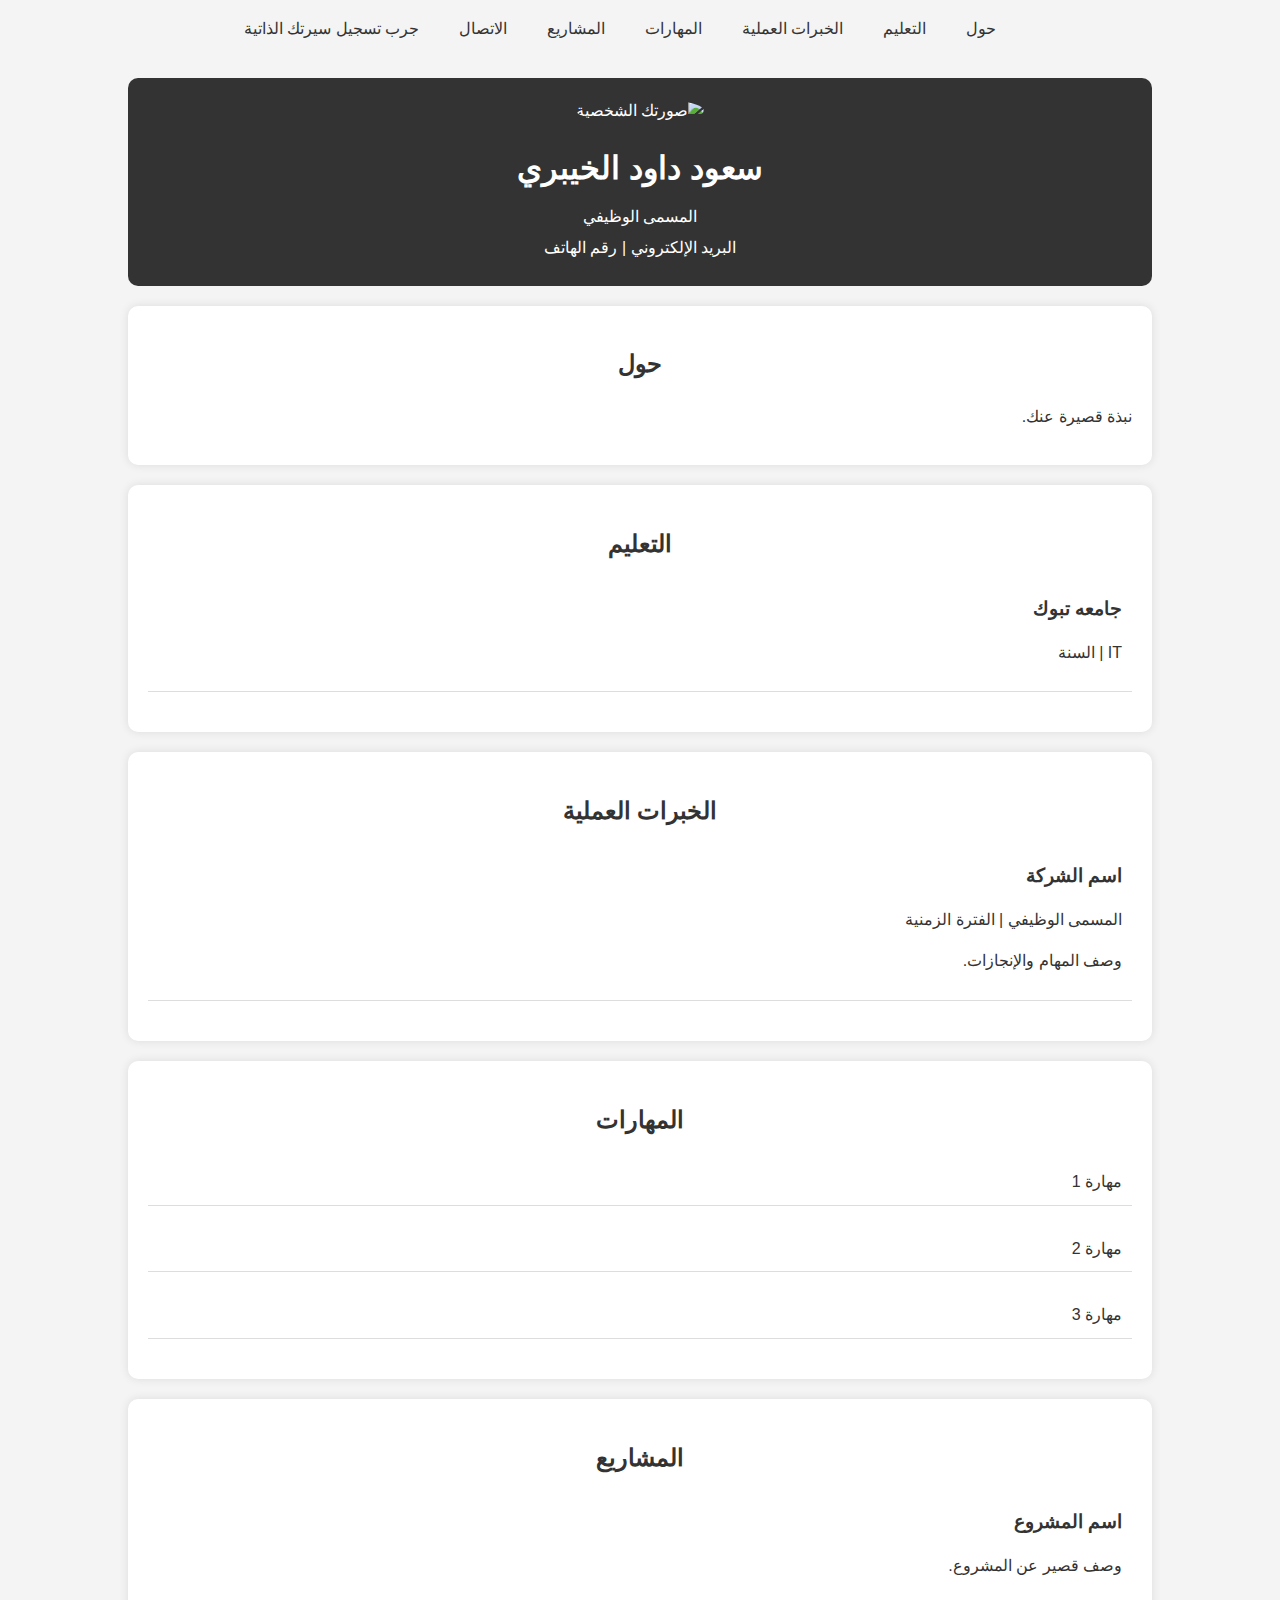
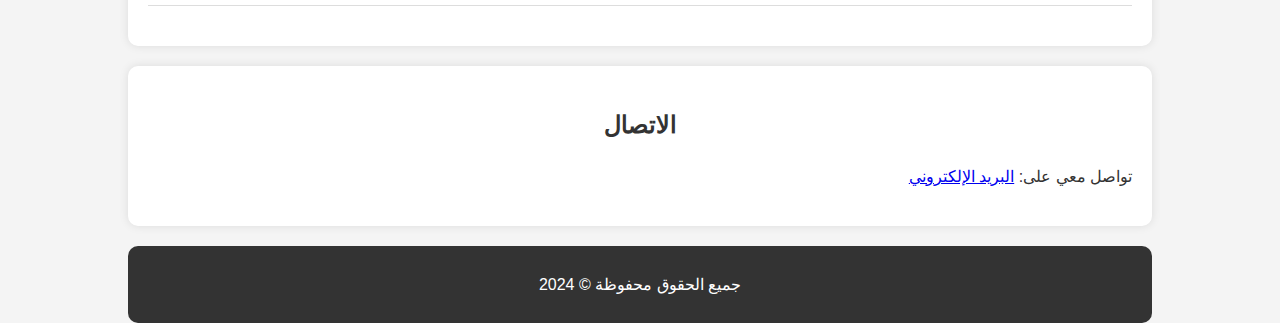
==== cv.html @ 742e63de "Add files via upload" ====
<!DOCTYPE html>
<html lang="ar">
<head>
    <meta charset="UTF-8">
    <meta name="viewport" content="width=device-width, initial-scale=1.0">
    <title>السيرة الذاتية</title>
    <link rel="stylesheet" href="cv.css">
    <link rel="stylesheet" href="https://cdnjs.cloudflare.com/ajax/libs/aos/2.3.4/aos.css">
</head>
<body>
    <button id="navToggle">قائمة التنقل</button>
    <nav id="navMenu">
        <ul>
            <li><a href="#about">حول</a></li>
            <li><a href="#education">التعليم</a></li>
            <li><a href="#experience">الخبرات العملية</a></li>
            <li><a href="#skills">المهارات</a></li>
            <li><a href="#projects">المشاريع</a></li>
            <li><a href="#contact">الاتصال</a></li>
            <li><a href="submit_cv.html" onclick="return confirm('هل تريد الانتقال إلى صفحة تسجيل السيرة الذاتية؟')">جرب تسجيل سيرتك الذاتية</a></li>

        </ul>
    </nav>
    <div class="container">
        <header class="header" data-aos="fade-down">
            <img src="your-photo.jpg" alt="صورتك الشخصية" class="profile-pic">
            <h1 id="name">سعود داود الخيبري</h1>
            <p id="jobTitle">المسمى الوظيفي</p>
            <p id="contactInfo">البريد الإلكتروني | رقم الهاتف</p>
        </header>
        <section id="about" class="about" data-aos="fade-up">
            <h2>حول</h2>
            <p id="aboutText">نبذة قصيرة عنك.</p>
        </section>
        <section id="education" class="education" data-aos="fade-up">
            <h2>التعليم</h2>
            <ul id="educationList">
                <li>
                    <h3>جامعه تبوك</h3>
                    <p>IT | السنة</p>
                </li>
            </ul>
        </section>
        <section id="experience" class="experience" data-aos="fade-up">
            <h2>الخبرات العملية</h2>
            <ul id="experienceList">
                <li>
                    <h3>اسم الشركة</h3>
                    <p>المسمى الوظيفي | الفترة الزمنية</p>
                    <p>وصف المهام والإنجازات.</p>
                </li>
            </ul>
        </section>
        <section id="skills" class="skills" data-aos="fade-up">
            <h2>المهارات</h2>
            <ul id="skillsList">
                <li>مهارة 1</li>
                <li>مهارة 2</li>
                <li>مهارة 3</li>
            </ul>
        </section>
        <section id="projects" class="projects" data-aos="fade-up">
            <h2>المشاريع</h2>
            <ul id="projectsList">
                <li>
                    <h3>اسم المشروع</h3>
                    <p>وصف قصير عن المشروع.</p>
                </li>
            </ul>
        </section>
        <section id="contact" class="contact" data-aos="fade-up">
            <h2>الاتصال</h2>
            <p>تواصل معي على: <a href="mailto:youremail@example.com">البريد الإلكتروني</a></p>
        </section>
        <footer class="footer">
            <p>جميع الحقوق محفوظة &copy; 2024</p>
        </footer>
    </div>
    

    <script src="https://cdnjs.cloudflare.com/ajax/libs/aos/2.3.4/aos.js"></script>
    <script src="cv.js"></script>
</body>
</html>
---- cv.css ----
/* styles.css */
body {
    font-family: 'Arial', sans-serif;
    line-height: 1.6;
    margin: 0;
    padding: 0;
    background-color: #f4f4f4;
    direction: rtl;
    text-align: right;
    color: #333;
}

.container {
    width: 80%;
    margin: auto;
    overflow: hidden;
    padding: 0 20px;
}

.header {
    background: #333;
    color: #fff;
    padding: 20px;
    text-align: center;
    border-radius: 10px;
    margin-bottom: 20px;
}

.profile-pic {
    width: 150px;
    height: 150px;
    border-radius: 50%;
    margin-bottom: 10px;
}

.header h1 {
    margin: 10px 0;
}

.header p {
    margin: 5px 0;
}

section {
    margin: 20px 0;
    padding: 20px;
    background: #fff;
    box-shadow: 0 0 10px rgba(0, 0, 0, 0.1);
    border-radius: 10px;
}

section h2 {
    margin-bottom: 20px;
    color: #333;
    text-align: center;
}

section ul {
    list-style-type: none;
    padding: 0;
}

section ul li {
    margin-bottom: 20px;
    padding: 10px;
    border-bottom: 1px solid #ddd;
}

section ul li h3 {
    margin: 0;
    color: #333;
}

.footer {
    background: #333;
    color: #fff;
    text-align: center;
    padding: 10px;
    margin-top: 20px;
    border-radius: 10px;
}

.footer a {
    color: #fff;
    text-decoration: none;
}

.footer a:hover {
    text-decoration: underline;
}

#navToggle {
    display: none;
    background: #333;
    color: #fff;
    padding: 10px;
    border: none;
    cursor: pointer;
    font-size: 18px;
    position: fixed;
    top: 10px;
    left: 10px;
    z-index: 1000;
}

#navMenu {
    display: flex;
    justify-content: center;
    margin-bottom: 20px;
}

#navMenu ul {
    list-style-type: none;
    display: flex;
    gap: 20px;
}

#navMenu ul li {
    display: inline;
}

#navMenu ul li a {
    text-decoration: none;
    color: #333;
    padding: 10px;
    transition: background 0.3s, color 0.3s;
}

#navMenu ul li a:hover {
    background: #333;
    color: #fff;
    border-radius: 5px;
}

@media (max-width: 768px) {
    #navToggle {
        display: block;
    }

    #navMenu {
        display: none;
        flex-direction: column;
        align-items: center;
    }

    #navMenu.active {
        display: flex;
    }

    #navMenu ul {
        flex-direction: column;
    }

    #navMenu ul li a {
        padding: 15px;
    }
   
    }
   #j{
    background-color: #f4f4f4;
   }
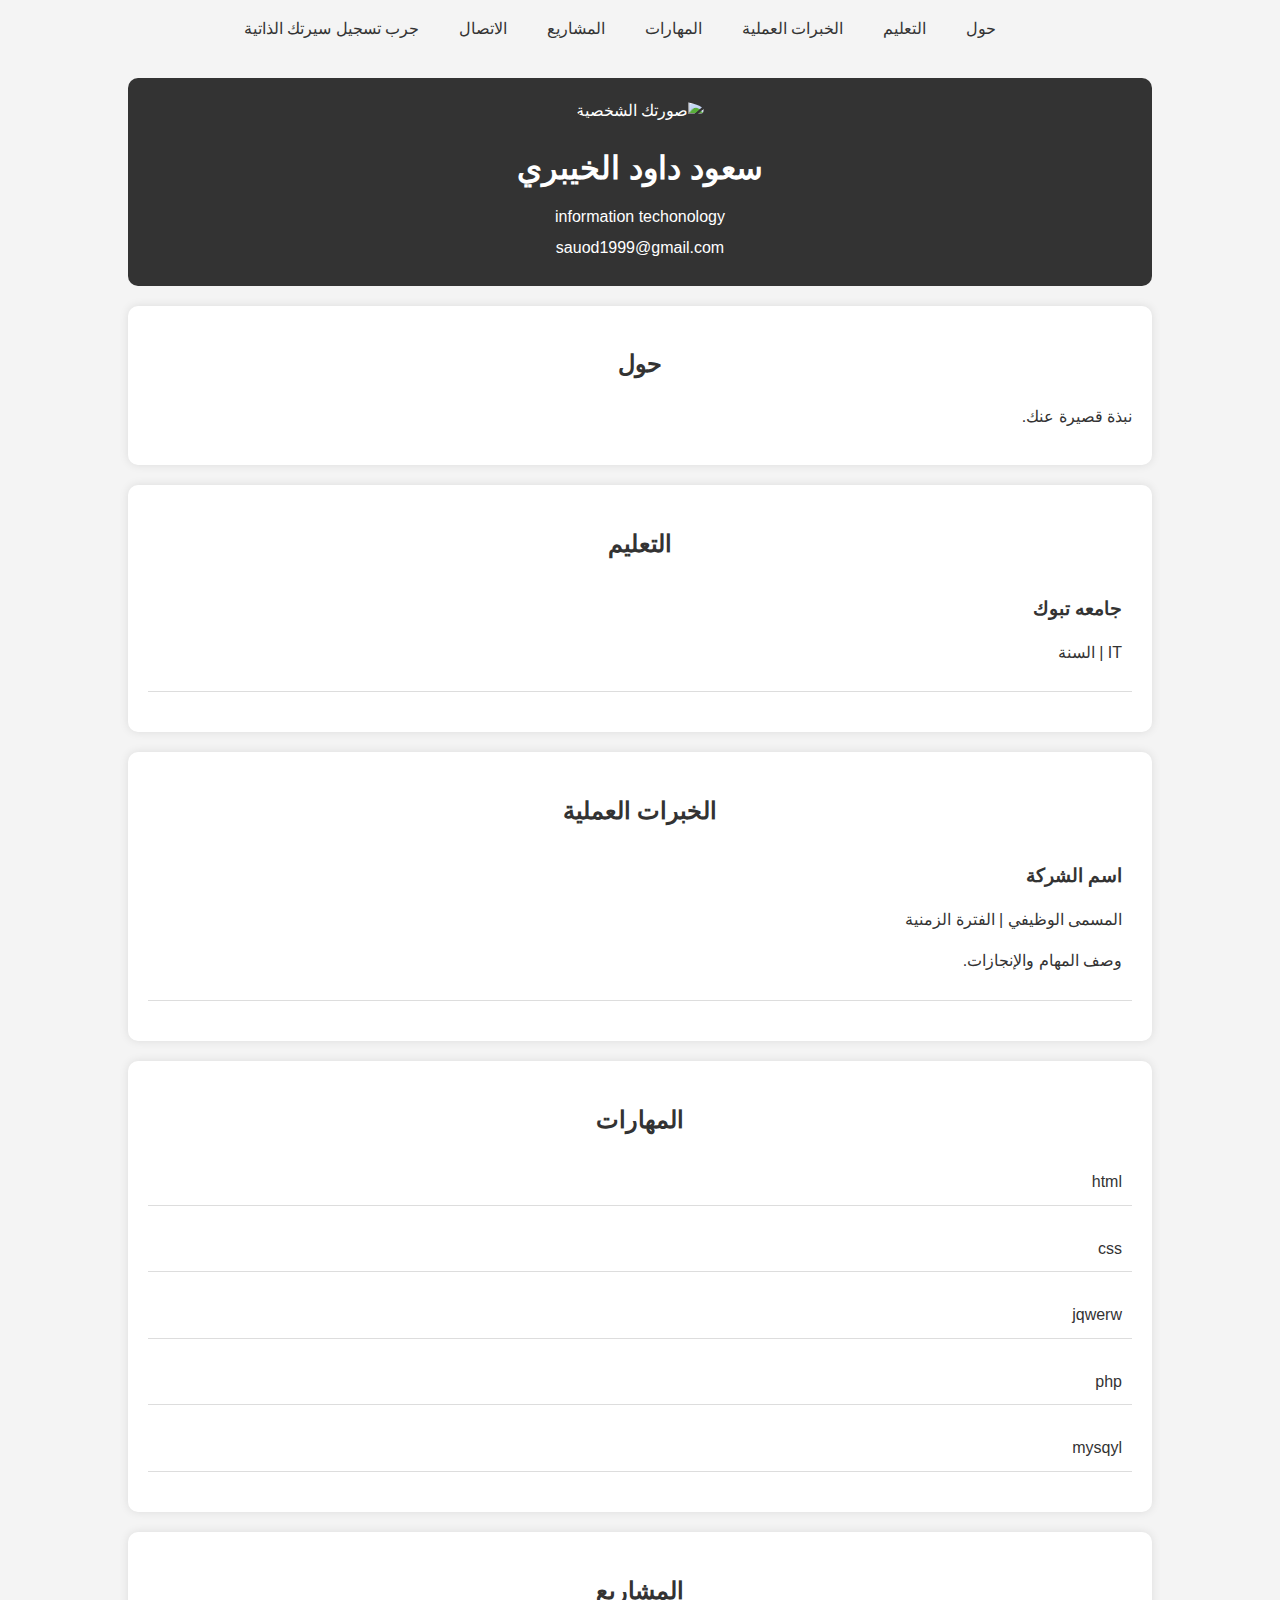
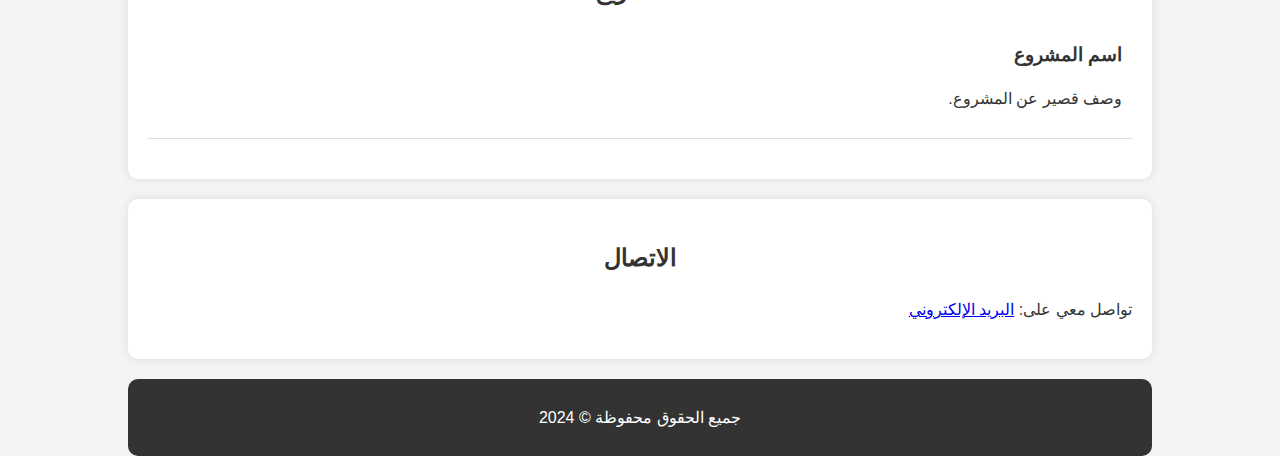
==== commit a28694db: "Update cv.html" ====
--- a/cv.html
+++ b/cv.html
@@ -25,8 +25,8 @@
         <header class="header" data-aos="fade-down">
             <img src="your-photo.jpg" alt="صورتك الشخصية" class="profile-pic">
             <h1 id="name">سعود داود الخيبري</h1>
-            <p id="jobTitle">المسمى الوظيفي</p>
-            <p id="contactInfo">البريد الإلكتروني | رقم الهاتف</p>
+            <p id="jobTitle">information techonology</p>
+            <p id="contactInfo">sauod1999@gmail.com </p>
         </header>
         <section id="about" class="about" data-aos="fade-up">
             <h2>حول</h2>
@@ -54,9 +54,11 @@
         <section id="skills" class="skills" data-aos="fade-up">
             <h2>المهارات</h2>
             <ul id="skillsList">
-                <li>مهارة 1</li>
-                <li>مهارة 2</li>
-                <li>مهارة 3</li>
+                <li>html</li>
+                <li>css</li>
+                <li>jqwerw</li>
+                <li> php</li>
+                <li> mysqyl</li>
             </ul>
         </section>
         <section id="projects" class="projects" data-aos="fade-up">
@@ -70,7 +72,7 @@
         </section>
         <section id="contact" class="contact" data-aos="fade-up">
             <h2>الاتصال</h2>
-            <p>تواصل معي على: <a href="mailto:youremail@example.com">البريد الإلكتروني</a></p>
+            <p>تواصل معي على: <a href="sauod1999@gmail.com">البريد الإلكتروني</a></p>
         </section>
         <footer class="footer">
             <p>جميع الحقوق محفوظة &copy; 2024</p>
